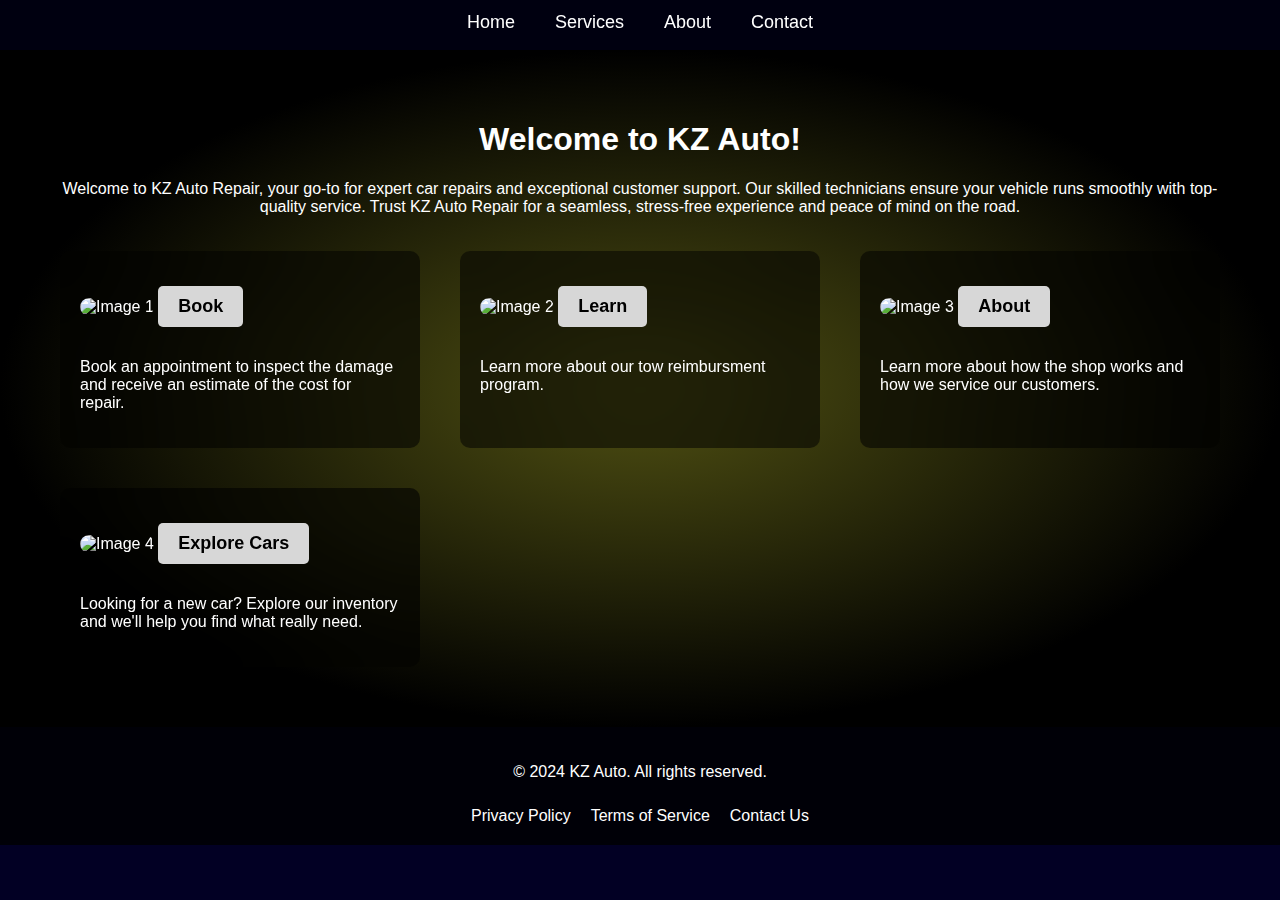
==== docs/index.html @ 3f244215 "QoL Update2.1" ====
<!DOCTYPE html>
<html lang="en">
<head>
    <meta charset="UTF-8">
    <meta name="viewport" content="width=device-width, initial-scale=1.0">
    <title>KZ Auto</title>
    <link rel="stylesheet" type="text/css" href="styles.css">
</head>
<body>
    <div class="color">
    <nav class="navbar">
        <ul>
            <li><a href="#">Home</a></li>
            <li><a href="pages/services.html">Services</a></li>
            <li><a href="pages/about.html">About</a></li>
            <li><a href="pages/appointment.html">Contact</a></li>
            <!--<li><a href="https://www.premierautolv.com/">Need a car?</a></li>-->
        </ul>
    </nav>
    <div class="content">
        <h1>Welcome to KZ Auto!</h1>
        <p>Welcome to KZ Auto Repair, your go-to for expert car repairs and exceptional customer support. Our skilled technicians ensure your vehicle runs smoothly with top-quality service. Trust KZ Auto Repair for a seamless, stress-free experience and peace of mind on the road.</p>
        <div class="grid-container">
            <div class="card">
                <img src="images/carfix.jpeg" alt="Image 1">
                <a href="pages/appointment.html">
                    <h2 class="button">Book</h2>
                </a>
                <p>Book an appointment to inspect the damage and receive an estimate of the cost for repair.</p>
            </div>
            <div class="card">
                <img src="images/twotruck 2.jpg" alt="Image 2">
                <a href="pages/appointment.html">
                    <h2 class="button">Learn</h2>
                </a>
                <p>Learn more about our tow reimbursment program.</p>
            </div>
            <div class="card">
                <img src="images/carimage.jpeg" alt="Image 3">
                <a href="pages/about.html">
                    <h2 class="button">About</h2>
                </a>
                <p>Learn more about how the shop works and how we service our customers.</p>
            </div>
            
            <div class="card">
                <img src="images/needcar.jpg" alt="Image 4">
                <a href="https://www.premierautolv.com/">
                    <h2 class="button">Explore Cars</h2>
                </a>
                <p>Looking for a new car? Explore our inventory and we'll help you find what really need.</p>
            </div>
            
        </div>
    </div>
    </div>
</body>
<footer class="footer">
    <div class="footer-content">
        <p>&copy; 2024 KZ Auto. All rights reserved.</p>
        <ul class="footer-links">
            <li><a href="pages/privacy.html">Privacy Policy</a></li>
            <li><a href="pages/terms.html">Terms of Service</a></li>
            <li><a href="pages/appointment.html">Contact Us</a></li>
        </ul>
    </div>
</footer>


</html>
---- docs/styles.css ----
body, html {
    margin: 0;
    padding: 0;
    width: 100%;
    height: 100%;
    font-family: Arial, sans-serif;
    overflow: auto; /* Enable scrolling */
    background: rgb(2,0,36);
}

.color {
    height: auto;
    width: auto;
    background-image: radial-gradient(closest-side, rgba(164, 167, 0, 0.488), black);
}

/* 
.video-background {
    position: fixed; /* Keep the video fixed in the background 
    top: 0;
    left: 0;
    width: 100%;
    height: 100%;
    object-fit: cover;
    z-index: -1;
} 
*/

.navbar {
    position: fixed;
    top: 0;
    height: 50px;
    width: 100%;
    background-color: rgba(0, 0, 0, 0.546);
    backdrop-filter: blur(30px); /* Same blur effect as cards */
    z-index: 2;
}

.navbar ul {
    list-style-type: none;
    margin: 2px;
    padding: 0;
    display: flex;
    justify-content: center;
    flex-wrap: wrap; /* Allow wrapping for responsiveness */
}

.navbar ul li {
    margin: 10px 20px;
}

.navbar ul li a {
    color: white;
    text-decoration: none;
    font-size: 18px;
}

.navbar ul li a:hover {
    text-decoration: underline;
}

.content {
    position: relative;
    z-index: 1;
    color: white;
    text-align: center;
    padding: 50px;
    margin-top: 50px; /* Adjusted for navbar height */
}

.grid-container {
    display: grid;
    grid-template-columns: repeat(auto-fill, minmax(300px, 1fr)); /* Increased min-width to make cards wider */
    gap: 20px;
    max-width: 1200px;
    margin: auto;
    margin-top: 25px;
}

.card {
    background-color: rgba(0, 0, 0, 0.546);
    border-radius: 10px;
    padding: 20px;
    text-align: left;
    color: white;
    backdrop-filter: blur(30px); /* Blur effect */
    margin: 10px; /* Added margin to create space between cards */
}

.card img {
    width: 100%;
    height: auto;
    border-radius: 10px;
    margin-bottom: 10px;
}

.button {
    display: inline-block;
    padding: 10px 20px;
    background-color: #d7d7d7; /* Change to your desired color */
    color: rgb(0, 0, 0);
    text-align: center;
    border-radius: 5px;
    text-decoration: none;
    font-size: 18px;
}

.button:hover {
    background-color: #acacac; /* Change to your desired hover color */
}

/* Responsive Nav Bar Styles */
@media (max-width: 768px) {
    .navbar ul {
        justify-content: space-around; /* Distribute space around items */
    }

    .navbar ul li {
        margin: 10px 10px; /* Reduce margin for smaller screens */
    }

    .navbar ul li a {
        font-size: 16px; /* Adjust font size for smaller screens */
    }
}

.footer {
    background-color: rgba(0, 0, 0, 0.8);
    color: white;
    text-align: center;
    padding: 20px 0;
    position: relative;
    bottom: 0;
    width: 100%;
}

.footer-content {
    max-width: 1200px;
    margin: auto;
    display: flex;
    flex-direction: column;
    align-items: center;
}

.footer-links {
    list-style-type: none;
    padding: 0;
    margin: 10px 0 0;
    display: flex;
    justify-content: center;
    flex-wrap: wrap;
}

.footer-links li {
    margin: 0 10px;
}

.footer-links a {
    color: white;
    text-decoration: none;
}

.footer-links a:hover {
    text-decoration: underline;
}
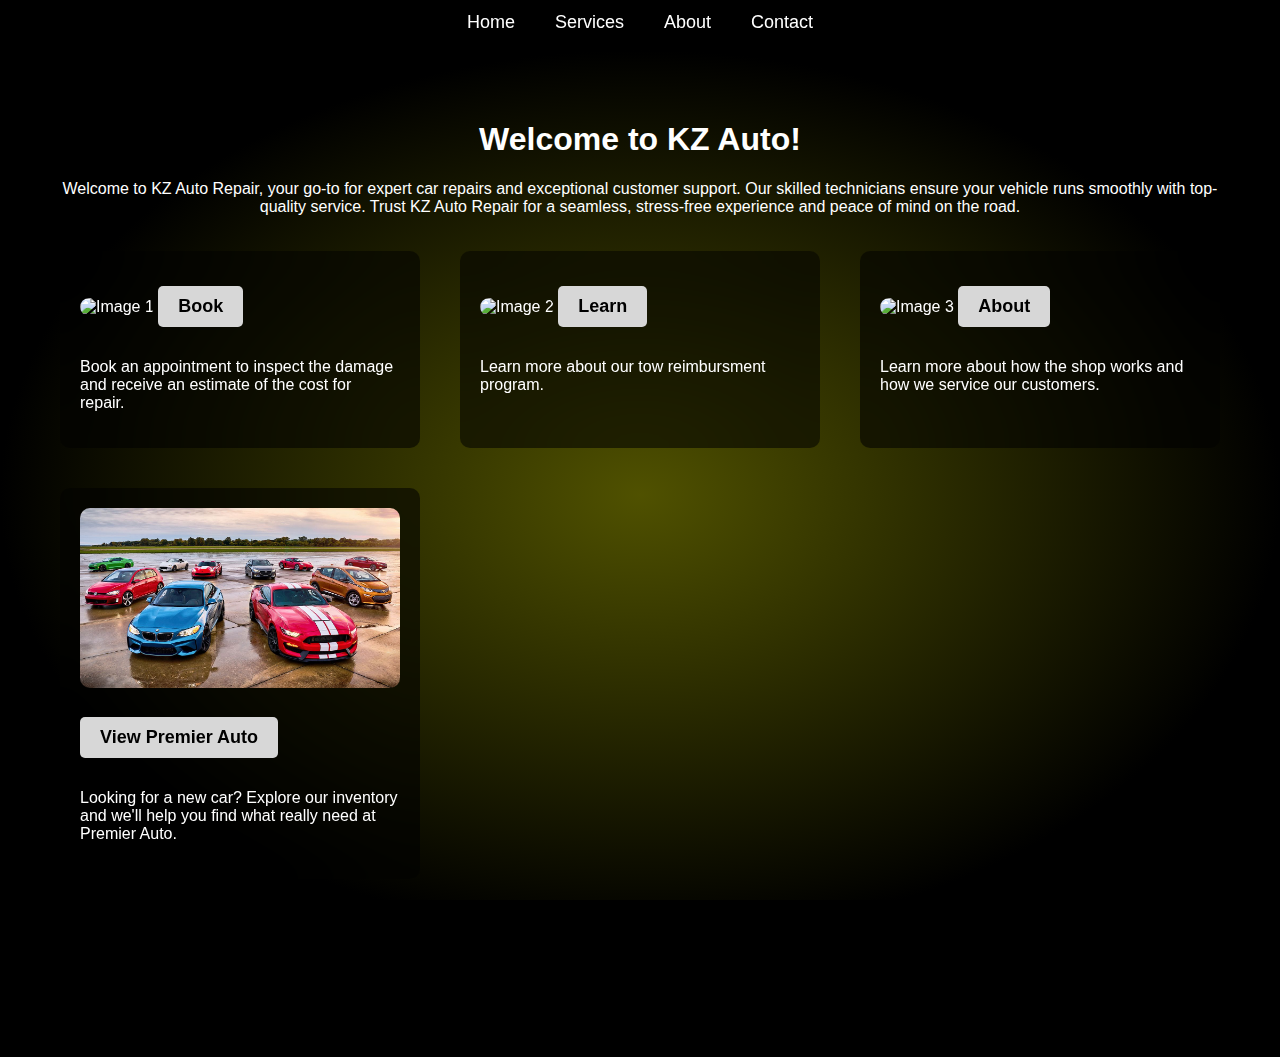
==== commit fc2b4b7f: "QoL Update 2.3" ====
--- a/docs/index.html
+++ b/docs/index.html
@@ -30,7 +30,7 @@
             </div>
             <div class="card">
                 <img src="images/twotruck 2.jpg" alt="Image 2">
-                <a href="pages/appointment.html">
+                <a href="pages/towcompanies.html">
                     <h2 class="button">Learn</h2>
                 </a>
                 <p>Learn more about our tow reimbursment program.</p>
@@ -44,11 +44,11 @@
             </div>
             
             <div class="card">
-                <img src="images/needcar.jpg" alt="Image 4">
-                <a href="https://www.premierautolv.com/">
-                    <h2 class="button">Explore Cars</h2>
+                <img src="images/cars.jpeg" alt="Image 4">
+                <a href="https://www.premierautolv.com/" target="_blank">
+                    <h2 class="button">View Premier Auto</h2>
                 </a>
-                <p>Looking for a new car? Explore our inventory and we'll help you find what really need.</p>
+                <p>Looking for a new car? Explore our inventory and we'll help you find what really need at Premier Auto.</p>
             </div>
             
         </div>
--- a/docs/styles.css
+++ b/docs/styles.css
@@ -5,7 +5,7 @@
     height: 100%;
     font-family: Arial, sans-serif;
     overflow: auto; /* Enable scrolling */
-    background: rgb(2,0,36);
+    background: black;
 }
 
 .color {
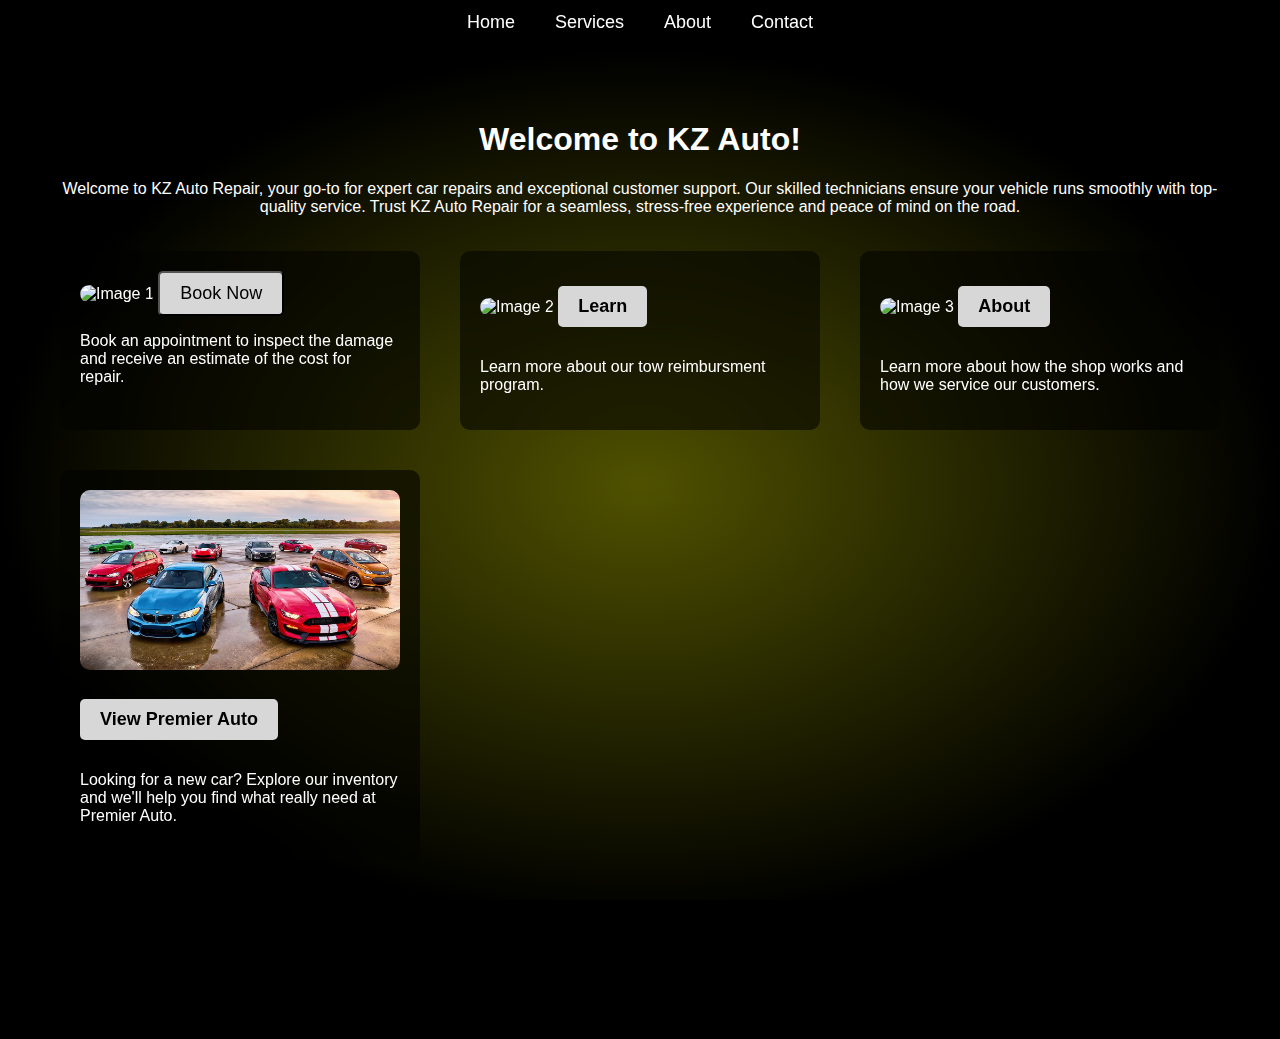
==== commit c86c5262: "QoL Update 2.4" ====
--- a/docs/index.html
+++ b/docs/index.html
@@ -23,8 +23,10 @@
         <div class="grid-container">
             <div class="card">
                 <img src="images/carfix.jpeg" alt="Image 1">
-                <a href="pages/appointment.html">
-                    <h2 class="button">Book</h2>
+                <a>
+                    
+                    <button type="button" onclick="AutoOps.show()">Book Now</button>
+                    
                 </a>
                 <p>Book an appointment to inspect the damage and receive an estimate of the cost for repair.</p>
             </div>
@@ -50,10 +52,15 @@
                 </a>
                 <p>Looking for a new car? Explore our inventory and we'll help you find what really need at Premier Auto.</p>
             </div>
+
+            
             
         </div>
     </div>
-    </div>
+    </div> 
+
+    <script id="portal-scripts" data-api-key="b72eb0fe1530403daafc731b8577732a" data-google-analytics-enabled="true" data-loading-color="000000" src="https://portal.autoops.com/portal-scripts.js"></script>
+
 </body>
 <footer class="footer">
     <div class="footer-content">
--- a/docs/styles.css
+++ b/docs/styles.css
@@ -105,9 +105,26 @@
     font-size: 18px;
 }
 
+button {
+    display: inline-block;
+    padding: 10px 20px;
+    background-color: #d7d7d7; /* Change to your desired color */
+    color: rgb(0, 0, 0);
+    text-align: center;
+    border-radius: 5px;
+    text-decoration: none;
+    font-size: 18px;
+    cursor: pointer;
+}
+
 .button:hover {
     background-color: #acacac; /* Change to your desired hover color */
 }
+
+button:hover {
+    background-color: #acacac; /* Change to your desired hover color */
+}
+
 
 /* Responsive Nav Bar Styles */
 @media (max-width: 768px) {
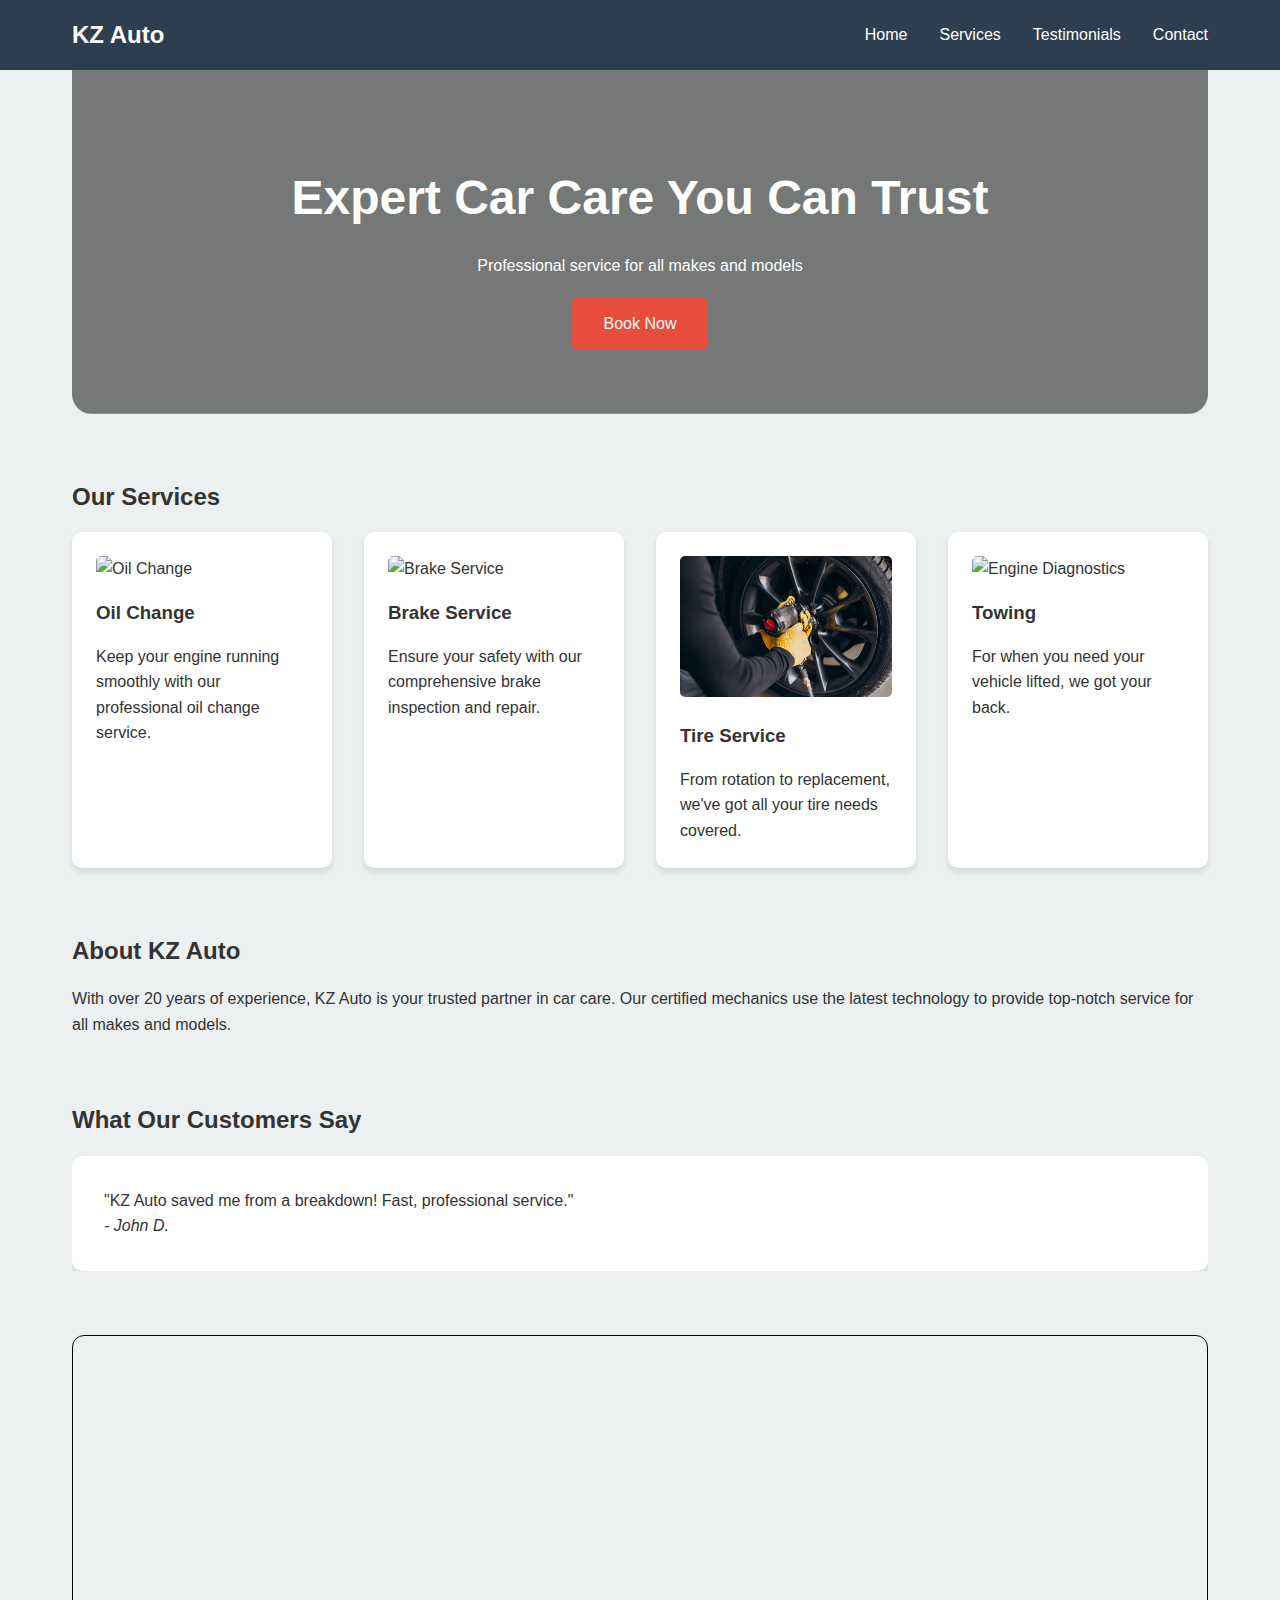
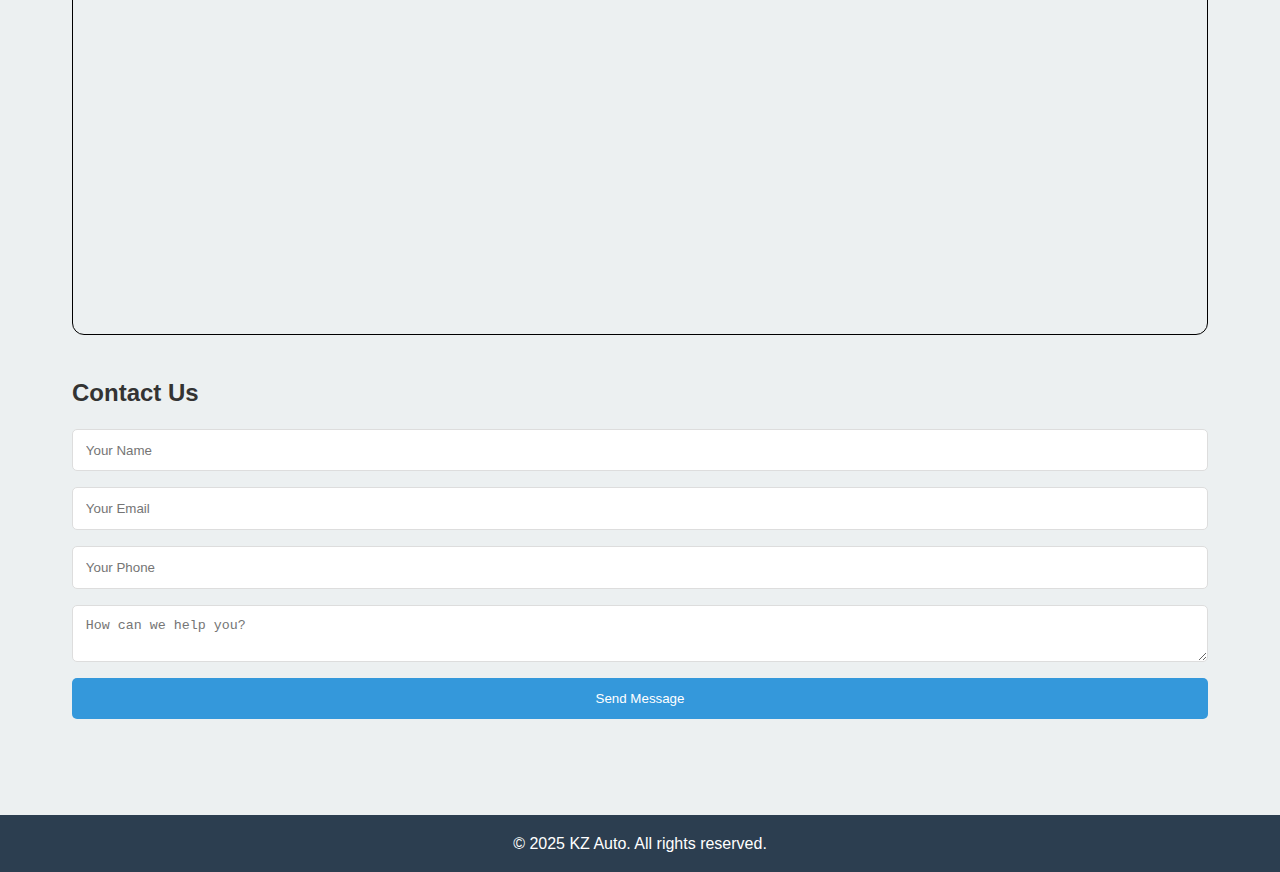
==== commit 7144d4bc: "Update 3.1" ====
--- a/docs/index.html
+++ b/docs/index.html
@@ -3,75 +3,102 @@
 <head>
     <meta charset="UTF-8">
     <meta name="viewport" content="width=device-width, initial-scale=1.0">
-    <title>KZ Auto</title>
-    <link rel="stylesheet" type="text/css" href="styles.css">
+    <title>KZ Auto - Your Trusted Car Mechanic</title>
+    <link rel="stylesheet" href="/docs/styles.css">
+    <script src="/docs/script.js" defer></script>
 </head>
 <body>
-    <div class="color">
-    <nav class="navbar">
-        <ul>
-            <li><a href="#">Home</a></li>
-            <li><a href="pages/services.html">Services</a></li>
-            <li><a href="pages/about.html">About</a></li>
-            <li><a href="pages/appointment.html">Contact</a></li>
-            <!--<li><a href="https://www.premierautolv.com/">Need a car?</a></li>-->
-        </ul>
-    </nav>
-    <div class="content">
-        <h1>Welcome to KZ Auto!</h1>
-        <p>Welcome to KZ Auto Repair, your go-to for expert car repairs and exceptional customer support. Our skilled technicians ensure your vehicle runs smoothly with top-quality service. Trust KZ Auto Repair for a seamless, stress-free experience and peace of mind on the road.</p>
-        <div class="grid-container">
-            <div class="card">
-                <img src="images/carfix.jpeg" alt="Image 1">
-                <a>
-                    
-                    <button type="button" onclick="AutoOps.show()">Book Now</button>
-                    
-                </a>
-                <p>Book an appointment to inspect the damage and receive an estimate of the cost for repair.</p>
+    <header>
+        <nav>
+            <div class="logo">KZ Auto</div>
+            <ul>
+                <li><a href="#home">Home</a></li>
+                <li><a href="#services">Services</a></li>
+                <li><a href="#testimonials">Testimonials</a></li>
+                <li><a href="#contact">Contact</a></li>
+            </ul>
+        </nav>
+    </header>
+
+    <main>
+        <section id="home" class="hero">
+            <h1>Expert Car Care You Can Trust</h1>
+            <p>Professional service for all makes and models</p>
+            <a class="cta-button" onclick="AutoOps.show()">Book Now</a>
+            
+        </section>
+
+        <section id="services">
+            <h2>Our Services</h2>
+            <div class="service-grid">
+                <div class="service-card">
+                    <img src="/docs/images/oilchange.jpg" alt="Oil Change">
+                    <h3>Oil Change</h3>
+                    <p>Keep your engine running smoothly with our professional oil change service.</p>
+                </div>
+                <div class="service-card">
+                    <img src="/docs/images/brakeservice.jpg" alt="Brake Service">
+                    <h3>Brake Service</h3>
+                    <p>Ensure your safety with our comprehensive brake inspection and repair.</p>
+                </div>
+                <div class="service-card">
+                    <img src="/docs/images/tireservice.jpg" alt="Tire Service">
+                    <h3>Tire Service</h3>
+                    <p>From rotation to replacement, we've got all your tire needs covered.</p>
+                </div>
+                <div class="service-card">
+                    <img src="/docs/images/twotruck 2.jpg" alt="Engine Diagnostics">
+                    <h3>Towing</h3>
+                    <p>For when you need your vehicle lifted, we got your back.</p>
+                </div>
             </div>
-            <div class="card">
-                <img src="images/twotruck 2.jpg" alt="Image 2">
-                <a href="pages/towcompanies.html">
-                    <h2 class="button">Learn</h2>
-                </a>
-                <p>Learn more about our tow reimbursment program.</p>
+        </section>
+
+        <section id="about">
+            <h2>About KZ Auto</h2>
+            <p>With over 20 years of experience, KZ Auto is your trusted partner in car care. Our certified mechanics use the latest technology to provide top-notch service for all makes and models.</p>
+        </section>
+
+        <section id="testimonials">
+            <h2>What Our Customers Say</h2>
+            <div class="testimonial-slider">
+                <div class="testimonial">
+                    <p>"KZ Auto saved me from a breakdown! Fast, professional service."</p>
+                    <cite>- John D.</cite>
+                </div>
+                <div class="testimonial">
+                    <p>"I always feel confident bringing my car to KZ Auto. They're honest and skilled."</p>
+                    <cite>- Sarah M.</cite>
+                </div>
+                <div class="testimonial">
+                    <p>"Best mechanics in town! Fair prices and excellent work."</p>
+                    <cite>- Mike R.</cite>
+                </div>
             </div>
-            <div class="card">
-                <img src="images/carimage.jpeg" alt="Image 3">
-                <a href="pages/about.html">
-                    <h2 class="button">About</h2>
-                </a>
-                <p>Learn more about how the shop works and how we service our customers.</p>
-            </div>
-            
-            <div class="card">
-                <img src="images/cars.jpeg" alt="Image 4">
-                <a href="https://www.premierautolv.com/" target="_blank">
-                    <h2 class="button">View Premier Auto</h2>
-                </a>
-                <p>Looking for a new car? Explore our inventory and we'll help you find what really need at Premier Auto.</p>
-            </div>
+        </section>
 
-            
-            
+        <div class="location" style="width: 100%">
+            <iframe class="map" width="100%" height="600" frameborder="0" scrolling="no" marginheight="0" marginwidth="0" src="https://www.google.com/maps/embed?pb=!1m18!1m12!1m3!1d3223.1792957437297!2d-115.20596752431092!3d36.1134894061082!2m3!1f0!2f0!3f0!3m2!1i1024!2i768!4f13.1!3m3!1m2!1s0x80c8c69704055555%3A0xbfe08e078bff575f!2sPREMIER%20AUTO!5e0!3m2!1sen!2sus!4v1738361310735!5m2!1sen!2sus">
+                <a href="https://www.gps.ie/">gps map</a>
+            </iframe>
         </div>
-    </div>
-    </div> 
+
+        <section id="contact">
+            <h2>Contact Us</h2>
+            <form id="contact-form">
+                <input type="text" name="name" placeholder="Your Name" required>
+                <input type="email" name="email" placeholder="Your Email" required>
+                <input type="tel" name="phone" placeholder="Your Phone">
+                <textarea name="message" placeholder="How can we help you?" required></textarea>
+                <button type="submit">Send Message</button>
+            </form>
+        </section>
+    </main>
+
+    <footer>
+        <p>&copy; 2025 KZ Auto. All rights reserved.</p>
+    </footer>
 
     <script id="portal-scripts" data-api-key="b72eb0fe1530403daafc731b8577732a" data-google-analytics-enabled="true" data-loading-color="000000" src="https://portal.autoops.com/portal-scripts.js"></script>
-
 </body>
-<footer class="footer">
-    <div class="footer-content">
-        <p>&copy; 2024 KZ Auto. All rights reserved.</p>
-        <ul class="footer-links">
-            <li><a href="pages/privacy.html">Privacy Policy</a></li>
-            <li><a href="pages/terms.html">Terms of Service</a></li>
-            <li><a href="pages/appointment.html">Contact Us</a></li>
-        </ul>
-    </div>
-</footer>
-
-
-</html>
+</html>--- a/docs/styles.css
+++ b/docs/styles.css
@@ -1,182 +1,209 @@
-body, html {
+:root {
+    --primary-color: #2c3e50;
+    --secondary-color: #3498db;
+    --accent-color: #e74c3c;
+    --background-color: #ecf0f1;
+    --text-color: #333;
+}
+
+* {
     margin: 0;
     padding: 0;
+    box-sizing: border-box;
+}
+
+::selection {
+    background-color: var(--primary-color);
+    color: white;
+}
+
+body {
+    font-family: 'Arial', sans-serif;
+    line-height: 1.6;
+    color: var(--text-color);
+    background-color: var(--background-color);
+}
+
+header {
+    background-color: var(--primary-color);
+    color: white;
+    padding: 1rem 0;
+    position: fixed;
     width: 100%;
-    height: 100%;
-    font-family: Arial, sans-serif;
-    overflow: auto; /* Enable scrolling */
-    background: black;
-}
-
-.color {
-    height: auto;
-    width: auto;
-    background-image: radial-gradient(closest-side, rgba(164, 167, 0, 0.488), black);
-}
-
-/* 
-.video-background {
-    position: fixed; /* Keep the video fixed in the background 
     top: 0;
-    left: 0;
+    z-index: 1000;
+}
+
+nav {
+    display: flex;
+    justify-content: space-between;
+    align-items: center;
+    max-width: 1200px;
+    margin: 0 auto;
+    padding: 0 2rem;
+}
+
+.logo {
+    font-size: 1.5rem;
+    font-weight: bold;
+}
+
+nav ul {
+    display: flex;
+    list-style: none;
+}
+
+nav ul li {
+    margin-left: 2rem;
+}
+
+nav ul li a {
+    color: white;
+    text-decoration: none;
+    transition: color 0.3s ease;
+}
+
+nav ul li a:hover {
+    color: var(--secondary-color);
+}
+
+main {
+    max-width: 1200px;
+    margin: 0 auto;
+    padding: 2rem;
+}
+
+section {
+    margin-bottom: 4rem;
+}
+
+h1, h2, h3 {
+    margin-bottom: 1rem;
+}
+
+.hero {
+    text-align: center;
+    padding: 8rem 0 4rem;
+    background-image: linear-gradient(rgba(0, 0, 0, 0.5), rgba(0, 0, 0, 0.5)), url('/docs/images/carimage.jpeg');
+    background-size: cover;
+    background-position: center;
+    color: white;
+    border-radius: 20px;
+}
+
+.hero h1 {
+    font-size: 3rem;
+    margin-bottom: 1rem;
+    
+}
+
+.cta-button {
+    display: inline-block;
+    margin-top: 20px;
+    background-color: var(--accent-color);
+    color: white;
+    padding: 0.8rem 2rem;
+    text-decoration: none;
+    border-radius: 5px;
+    transition: background-color 0.3s ease;
+    cursor: pointer;
+}
+
+.cta-button:hover {
+    background-color: #c0392b;
+}
+
+.service-grid {
+    display: grid;
+    grid-template-columns: repeat(auto-fit, minmax(250px, 1fr));
+    gap: 2rem;
+}
+
+.service-card {
+    background-color: white;
+    border-radius: 10px;
+    padding: 1.5rem;
+    box-shadow: 0 4px 6px rgba(0, 0, 0, 0.1);
+    transition: transform 0.3s ease;
+}
+
+.service-card:hover {
+    transform: translateY(-5px);
+}
+
+.service-card img {
     width: 100%;
-    height: 100%;
-    object-fit: cover;
-    z-index: -1;
-} 
-*/
-
-.navbar {
-    position: fixed;
-    top: 0;
-    height: 50px;
+    border-radius: 5px;
+    margin-bottom: 1rem;
+}
+
+.testimonial-slider {
+    display: flex;
+    overflow-x: auto;
+    scroll-snap-type: x mandatory;
+    -webkit-overflow-scrolling: touch;
+}
+
+.testimonial {
+    flex: 0 0 100%;
+    scroll-snap-align: start;
+    padding: 2rem;
+    background-color: white;
+    border-radius: 10px;
+    box-shadow: 0 4px 6px rgba(0, 0, 0, 0.1);
+    margin-right: 2rem;
+}
+
+form {
+    display: grid;
+    gap: 1rem;
+}
+
+input, textarea, button {
     width: 100%;
-    background-color: rgba(0, 0, 0, 0.546);
-    backdrop-filter: blur(30px); /* Same blur effect as cards */
-    z-index: 2;
-}
-
-.navbar ul {
-    list-style-type: none;
-    margin: 2px;
-    padding: 0;
-    display: flex;
-    justify-content: center;
-    flex-wrap: wrap; /* Allow wrapping for responsiveness */
-}
-
-.navbar ul li {
-    margin: 10px 20px;
-}
-
-.navbar ul li a {
-    color: white;
-    text-decoration: none;
-    font-size: 18px;
-}
-
-.navbar ul li a:hover {
-    text-decoration: underline;
-}
-
-.content {
-    position: relative;
-    z-index: 1;
+    padding: 0.8rem;
+    border: 1px solid #ddd;
+    border-radius: 5px;
+}
+
+button {
+    background-color: var(--secondary-color);
+    color: white;
+    border: none;
+    cursor: pointer;
+    transition: background-color 0.3s ease;
+}
+
+button:hover {
+    background-color: #2980b9;
+}
+
+.map {
+    border: solid 1px rgb(0, 0, 0);
+    border-radius: 12px;
+}
+
+#contact {
+    margin-top: 2rem;
+}
+
+footer {
+    background-color: var(--primary-color);
     color: white;
     text-align: center;
-    padding: 50px;
-    margin-top: 50px; /* Adjusted for navbar height */
-}
-
-.grid-container {
-    display: grid;
-    grid-template-columns: repeat(auto-fill, minmax(300px, 1fr)); /* Increased min-width to make cards wider */
-    gap: 20px;
-    max-width: 1200px;
-    margin: auto;
-    margin-top: 25px;
-}
-
-.card {
-    background-color: rgba(0, 0, 0, 0.546);
-    border-radius: 10px;
-    padding: 20px;
-    text-align: left;
-    color: white;
-    backdrop-filter: blur(30px); /* Blur effect */
-    margin: 10px; /* Added margin to create space between cards */
-}
-
-.card img {
-    width: 100%;
-    height: auto;
-    border-radius: 10px;
-    margin-bottom: 10px;
-}
-
-.button {
-    display: inline-block;
-    padding: 10px 20px;
-    background-color: #d7d7d7; /* Change to your desired color */
-    color: rgb(0, 0, 0);
-    text-align: center;
-    border-radius: 5px;
-    text-decoration: none;
-    font-size: 18px;
-}
-
-button {
-    display: inline-block;
-    padding: 10px 20px;
-    background-color: #d7d7d7; /* Change to your desired color */
-    color: rgb(0, 0, 0);
-    text-align: center;
-    border-radius: 5px;
-    text-decoration: none;
-    font-size: 18px;
-    cursor: pointer;
-}
-
-.button:hover {
-    background-color: #acacac; /* Change to your desired hover color */
-}
-
-button:hover {
-    background-color: #acacac; /* Change to your desired hover color */
-}
-
-
-/* Responsive Nav Bar Styles */
+    padding: 1rem 0;
+}
+
 @media (max-width: 768px) {
-    .navbar ul {
-        justify-content: space-around; /* Distribute space around items */
+    nav {
+        flex-direction: column;
     }
 
-    .navbar ul li {
-        margin: 10px 10px; /* Reduce margin for smaller screens */
+    nav ul {
+        margin-top: 1rem;
     }
 
-    .navbar ul li a {
-        font-size: 16px; /* Adjust font size for smaller screens */
+    nav ul li {
+        margin: 0 1rem;
     }
-}
-
-.footer {
-    background-color: rgba(0, 0, 0, 0.8);
-    color: white;
-    text-align: center;
-    padding: 20px 0;
-    position: relative;
-    bottom: 0;
-    width: 100%;
-}
-
-.footer-content {
-    max-width: 1200px;
-    margin: auto;
-    display: flex;
-    flex-direction: column;
-    align-items: center;
-}
-
-.footer-links {
-    list-style-type: none;
-    padding: 0;
-    margin: 10px 0 0;
-    display: flex;
-    justify-content: center;
-    flex-wrap: wrap;
-}
-
-.footer-links li {
-    margin: 0 10px;
-}
-
-.footer-links a {
-    color: white;
-    text-decoration: none;
-}
-
-.footer-links a:hover {
-    text-decoration: underline;
-}
+}